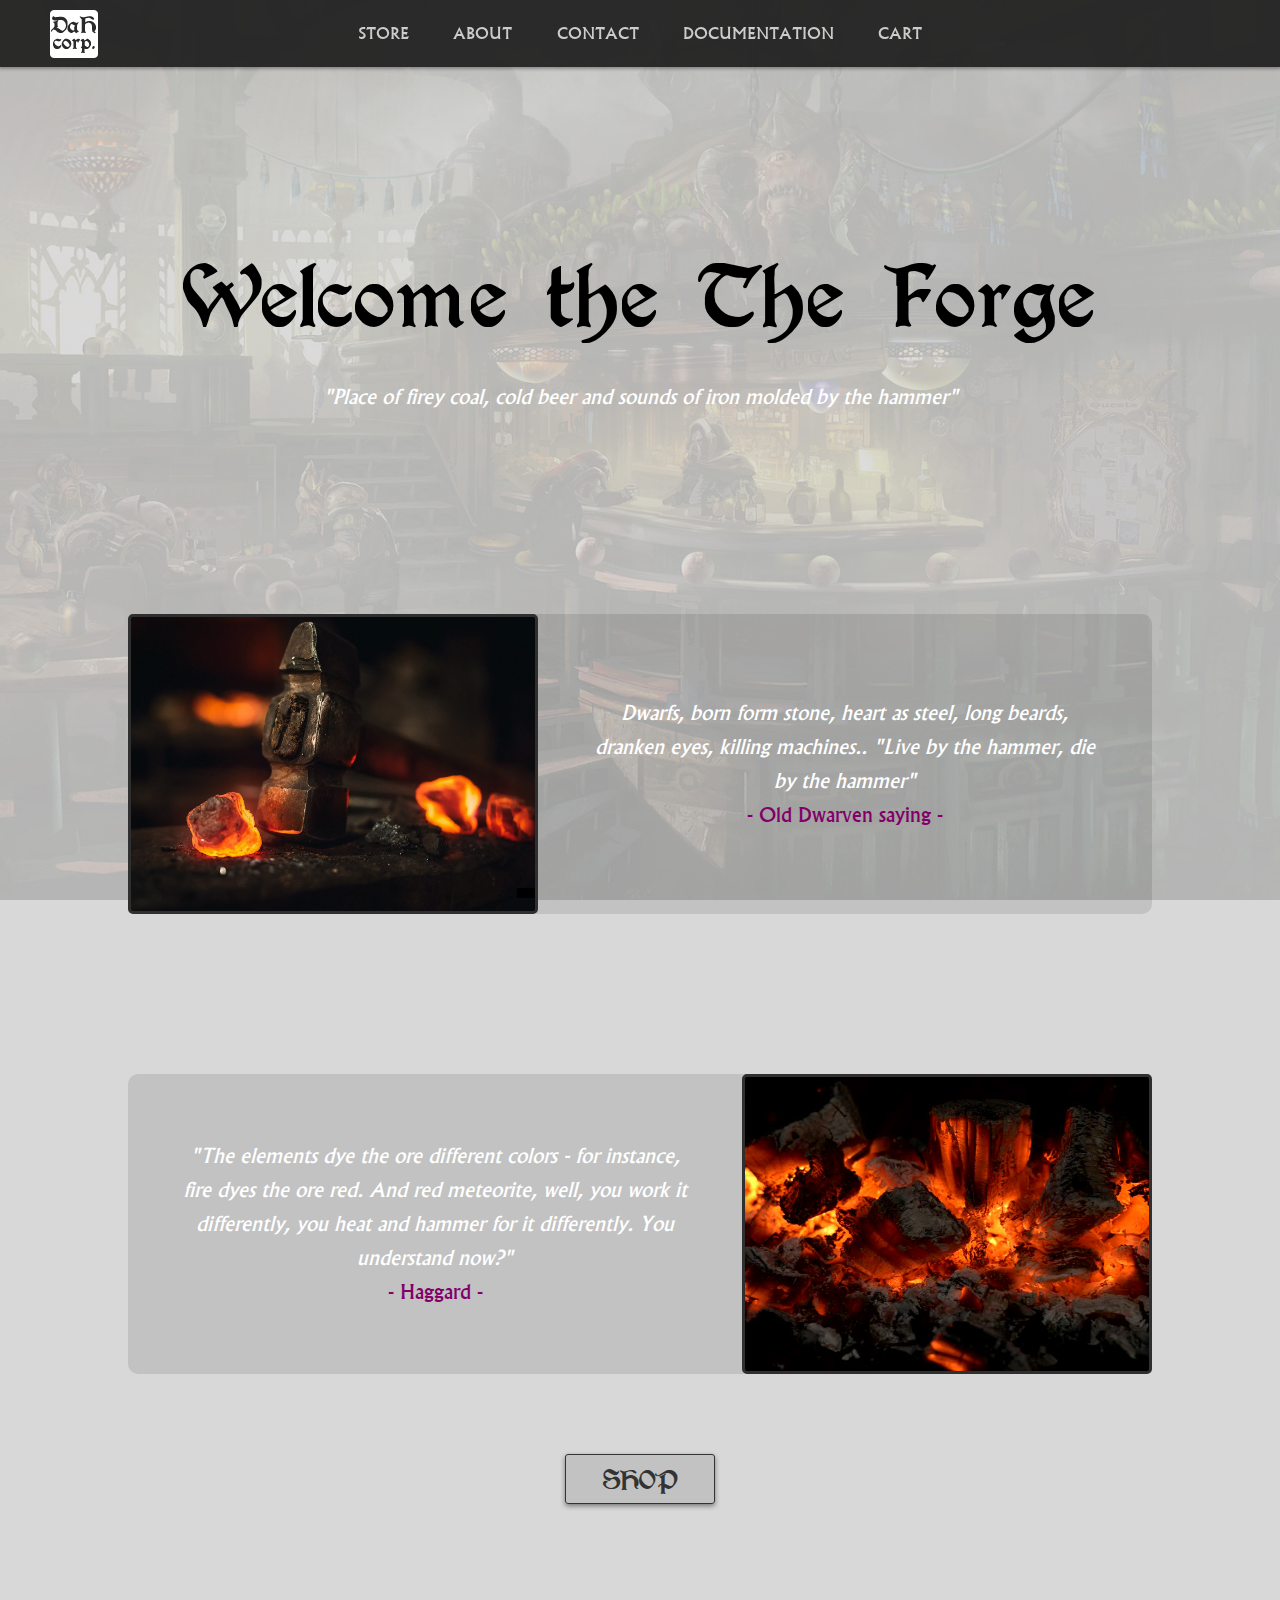
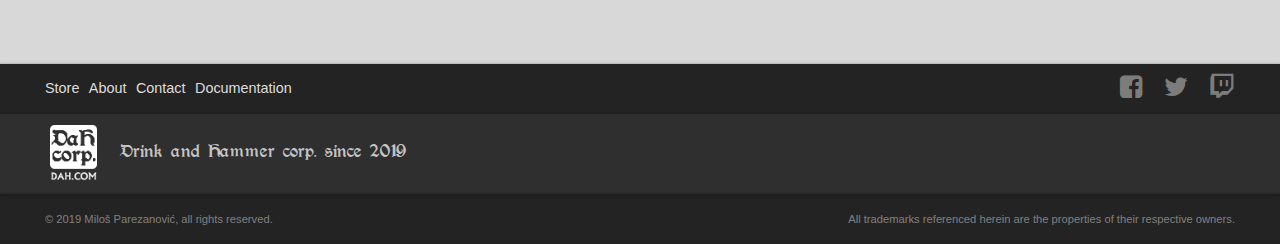
==== index.html @ f16fde9d "Add files via upload" ====
<!DOCTYPE html>
<html lang="en">
    <head>
        <meta charset="UTF-8">
        <meta name="viewport" content="width=device-width, initial-scale=1.0">
        <meta http-equiv="X-UA-Compatible" content="ie=edge">
        <script src="https://ajax.googleapis.com/ajax/libs/jquery/3.2.1/jquery.min.js"></script>
        <link type="text/css" rel="stylesheet" href="css/still.css">
        <link rel="stylesheet" href="https://cdnjs.cloudflare.com/ajax/libs/font-awesome/4.7.0/css/font-awesome.min.css">
        <meta name="description" content="Welcome the The Forge Place of firey coal, cold beer and sounds of iron molded by the hammer...">
		<meta name="keywords" content="Minerals, forge, shop, dwarfs, beer, mythology">
		<meta name="author" content="Miloš-Parezanović">
		<title>D&H Home</title>
    </head>
    <body >
        <!-- navigation -->
        <nav>
            <div class="menu-icon">
                <i class="fa fa-bars fa-2x"></i>
            </div>
            <a href="index.html" class="nav-logo-icon"></a>
                <div class="menu">
                        <ul>
                            <li><a href="store.html" >Store</a></li>
                            <li><a href="about.html">About</a></li>
                            <li><a href="contact.html">Contact</a></li>
                            <li><a href="#">Documentation</a></li>
                            <li><a href="cart.html">Cart</a></li>
                        </ul>
                </div>
        </nav>

        <section class="main-img-welcome"> 
            <section class="welcome-text">
                    <h1>Welcome the The Forge</h1>
                    <p>"Place of firey coal, cold beer and sounds of iron molded by the hammer"</p>
            </section>
            <section class="main-content">
                    <!-- wrapper start -->
                    <div class="wrapper-main">
                        <article class="article-container">
                            <article class="content-img">
        
                            </article>
                            <article class="content-dsc">
                                <p>Dwarfs, born form stone, heart as steel, long beards, dranken eyes, killing machines..
                                "Live by the hammer, die by the hammer"<br/> <em>- Old Dwarven saying -</em> </p>
                            </article>
                        </article>
                        <article class="article-container">
                            <article class="content-dsc2">
                                <p>
                                "The elements dye the ore different colors - for instance, fire dyes the ore red. And red meteorite,
                                well, you work it differently, you heat and hammer for it differently. You understand now?"<br/>
                                <em>- Haggard -</em>
                                </p>
                            </article>
                            <article class="content-img img2">
                            
                            </article>
                        </article>
                        <article class="to-the-store">
                            <a href="store.html"><button class="store-btn">shop</button></a>
                        </article>
                        
                    </div>
                </section>
                
        </section>
                <!-- footer -->
                <footer id="futer">
                    <div id="futer-media">
                        <div class="footer-media-container">
                            <div class="fu-media-left">
                                <ul>
                                    <li><a href="store.html">Store</a></li>
                                    <li><a href="about.html">About</a></li>
                                    <li><a href="contact.html">Contact</a></li>
                                    <li><a href="dokumentacija.pdf">Documentation</a></li>
                                </ul>
                            </div>
                            <div class="media-right">
                                <a href="https://www.facebook.com"><i class="fa fa-facebook-square footer-media fmedia-face" style="font-size:26px"></i></a>
                                <a href="https://twitter.com"><i class="fa fa-twitter footer-media fmedia-twit" aria-hidden="true" style="font-size:26px"></i></a>
                                <a href="https://www.twitch.tv"><i class="fa fa-twitch footer-media fmedia-twitch" aria-hidden="true" style="font-size:26px"></i></a>

                            </div>
                        </div>
                    </div>
                    <div class="footer-logo">
                            <a class="futer-logo-icon" href="index.html"></a>
                        <div class="corp">
                            <h3>Drink and Hammer corp. since 2019</h3>
                        </div>
                    </div>
                    <div class="futer-end">
                        <span>&copy; 2019 Miloš Parezanović, all rights reserved.</span>
                        <span class="rights">All trademarks referenced herein are the properties of their respective owners.</span>
                    </div>
                </footer> 
        
        <script type="text/javascript">
            $(document).ready(function(){
                $(".menu-icon").on("click",function(){
                    $("nav ul").toggleClass("showing");
                });
            });
        </script>
        <script src="js/main.js" type="text/javascript"></script> 
        
        
    </body>
</html>
---- css/still.css ----
*{
    margin:0;
    padding:0;
    box-sizing: border-box;
}
@font-face {
    font-family: Albertus;
    src: url('fonts/AlbertusMedium.ttf');
}
@font-face {
    font-family: Augusta;
    src: url('fonts/Augusta.ttf');
}
html{
    box-sizing: border-box;
    font-family: Arial, Helvetica, sans-serif;
    margin: 0px;
    padding: 0px;
}
body{
    line-height: 1.7;
    background: #D8D8D8;
    font-size: 16px;
    font-weight: 300;
    margin: 0px;
    padding: 0px;
}

img{
    max-width: 100%
}
.wrapper{
    max-width: 1140px;
    margin: 0 auto;
    padding-top: 100px;

}

/* navigation */
.nav-logo-icon{
    position: fixed;
    float: left;
    width: 48px;
    height: 48px;
    background: url("../images/logo-nav.png") center center no-repeat;
    background-size: auto;
    background-size: 100%;
    margin-top:10px;
    margin-left:50px;
}
nav{
    position: fixed;
    width: 100%;
}
nav ul{
    list-style: none;
    background: rgba(0,0,0,0);
    overflow: hidden;
    color:#fff;
    padding: 0px;
    text-align: center;
    margin: 0;
    transition: 1s;
}

nav {
    background-color:rgba(26,26,26,0.9);
    box-shadow: 0px 1px 3px 1px rgba(0,0,0,0.3);
    -webkit-tap-highlight-color: transparent;
}
nav ul li{
    display: inline-block;
    padding: 20px;
}
nav ul li a {
    text-decoration: none;
    color:#ccc;
    font-size: 16px;
    text-transform: uppercase;
    font-family: "Albertus";
}
.menu-icon{
    width: 100%;
    background: #000;
    text-align: right;
    box-sizing: border-box;
    padding: 15px 24px;
    cursor: pointer;
    color:#fff;
    display: none;
}
nav ul li .active{
    color:#de8ae5;
}
nav ul li a:hover{
    color:#fff;
}

/* index */

.main-img-welcome{
    background: url('../images/main-hall2.jpg') no-repeat;
    width: 100%;
    height: auto;
    background-attachment: fixed;
    background-size: cover;
    background-position: center;
    text-align: center;
    padding-top: 10px;
}
.welcome-text{
    width: 100%;
    height: auto;
    margin-top: 200px;
    margin-bottom: 200px;
}
.welcome-text h1{
    font-size: 100px;
    color: #000;
    margin:0;
    font-family: Augusta;
    font-weight: normal;
}
.welcome-text p {
    font-size: 20px;
    color: #fff;
    font-style: italic;
    font-family: Albertus;
    font-weight: normal;
    margin: 0;
}

.wrapper-main{
    width: 80%;
    margin:0 auto;
    overflow: hidden;
}
.main-content{
    height: auto;
    box-sizing: border-box;
    font-weight: normal;
}

.article-container{
    width: 100%;
    height: auto;
    display: flex;
    background-color: rgba(0, 0, 0, 0.1);
    margin-bottom: 10em;
    box-sizing: border-box;
    border-radius: 10px;
    justify-content: space-between;
}
.article-container:nth-last-of-type(2){
    margin-bottom: 5em;
}
.content-img{
    background: url('../images/home-forge.jpg') no-repeat;
    background-size: cover;
    background-position: center center;
    width: 40%;
    min-height: 300px;
    border: 3px solid #2F2F2F;
    border-radius: 5px;
}
.img2{
    background: url('../images/cole.jpg') no-repeat;
    background-size: cover;
    background-position: center center;
    border-radius: 5px;

}
.content-dsc{
    width: 50%;
    margin: auto auto;
    font-size: 20px;
    font-family: Albertus;
    text-align: center;
    color: #fff;
}
.content-dsc2{
    width: 50%;
    margin: auto auto;
    font-size: 20px;
    font-family: Albertus;
    text-align: center;
    color: #fff;
}

.content-dsc p{
    margin: 0;
    font-style: italic;
}

.content-dsc2 p{
    margin: 0;
    font-style: italic;
}

.content-dsc p em{
    font-style: normal;
    color:rgb(131, 0, 107);
}

.content-dsc2 p em{
    font-style: normal;
    color:rgb(131, 0, 107);
    
    
}
.to-the-store{
    width: 100%;
    margin-bottom: 10em;
}
.store-btn{
    background-color: rgba(0, 0, 0, 0.1);
    border: 1px solid #333;
    border-radius: 3px;
    width: 150px;
    height: 50px;
    margin: auto 0;
    color:#333;
    box-shadow: 0px 2px 5px 0px rgba(0, 0, 0, 0.45);
    cursor: pointer;
    font-family: Augusta;
    text-transform: uppercase;
    font-size: 30px;
    transition: 0.7s;
}

.store-btn:hover{
    background-color: #000;
    color: #fff;
}
.cashout{
    width: 50%;
    margin: 2em auto;
    text-align: center;
}
.cash-btn{
    background-color: rgba(0, 0, 0, 0.1);
    border: 1px solid #333;
    border-radius: 3px;
    width: 150px;
    height: 50px;
    margin: auto 0;
    color:#333;
    box-shadow: 0px 2px 5px 0px rgba(0, 0, 0, 0.45);
    cursor: pointer;
    font-family: Augusta;
    text-transform: uppercase;
    font-size: 30px;
    transition: 0.7s;
    margin-left:2em;
}

.cash-btn:hover{
    background-color: #000;
    color: #fff;
}

.back-btn{
    background-color: rgba(0, 0, 0, 0.1);
    border: 1px solid #333;
    border-radius: 3px;
    width: 230px;
    height: 50px;
    margin: auto 0;
    color:#333;
    box-shadow: 0px 2px 5px 0px rgba(0, 0, 0, 0.45);
    cursor: pointer;
    font-family: Augusta;
    text-transform: uppercase;
    font-size: 30px;
    transition: 0.7s;
}

.back-btn:hover{
    background-color: #000;
    color: #fff;
}

/*search*/


.info{
    height: 150px;
    width: 100%;
    border-bottom: 1px solid #c2c2c2;
}
.search{
    width: 80%;
    margin:0 auto;
}
.info input[type=text] {
    width: 100%;
    padding: 12px 20px;
    margin: 8px 0;
    box-sizing: border-box;
    border: 3px solid #c2c2c2;
    -webkit-transition: 0.5s;
    transition: 0.5s;
    outline: none;
    background: #D8D8D8;
    font-family: Albertus;
    font-size: 16px;
}
.info input[type=text]:focus {
    border: 3px solid #883e8b;
}

/* content*/

.content-container{
    width: 100%;
    margin-top: 1%;
    display: flex;
    justify-content: space-between;
}



/* item-boxes */

#item-container { 
    display: flex; 
    box-sizing: border-box;
    flex-wrap: wrap;
    justify-content: flex-start;
    -webkit-box-flex: 0;
    -ms-flex: 0 0 75%;
    flex: 0 0 75%;
    max-width: 75%;
    
} 


.item-box { 
    width: 30%;
    height: auto;
    font-family: Arial, Helvetica, sans-serif;
    text-align: center;
    background: #fff;
    margin: 10px;
    border: 1px solid #c2c2c2;
    padding: 0;

}
.item-dsc{
    padding: 0px 10px;
    padding-top: 20px;
}
.item-box h3{
    font-family: "Albertus";
}
.p-dsc{
    font-family:'Augusta';
    font-size: 20px;
}
.item-img{
    background:radial-gradient(#480727,#140f16);
    width: 100%;
    height: auto;
}
.item-name, .item-img, .item-price, .item-dsc{
	display:block;
	text-align: center;
}
.item-fig{
    margin: 0 0 1rem;
}
.item-cena{
    font-family: 'Albertus';
    font-size: 30px;
}
.currency{
    margin: 0 auto;
    display: flex;
    justify-content: center;
}
.price{
    display: flex;
	margin: 20px 0px;
	justify-content: space-between;
}
.price-img{
    display: flex;
}
.price-icon{
    margin-top:7px;
    background: url('../images/currency.png') no-repeat;
    background-size: contain;
    width: 40px;
    height: 40px;
}
.price button {
    background-image: linear-gradient(180deg,#a5c700,#86b300);
    border: 1px solid #7fab34;
    border-radius: 3px;
    width: 45px;
    height: 40px;
    margin: auto 0;
    color:#333;
    box-shadow: 0px 2px 5px 0px rgba(0, 0, 0, 0.45);
    cursor: pointer;
}
.price button:hover{
    filter:brightness(110%);
}
.buy-out{
    color: #fff;
    padding: 7px;
    padding-top: 5px;
    padding-bottom: 8px;
}


/*filters*/

.sideHeader{
    text-align: justify;
    border-bottom: solid 1px #c2c2c2;
    padding: 10px;
    margin-right: 20px;
    padding-left: 0px;
}
.sideHeader ul {
    list-style: none;
    margin: 0 auto;
    padding: 0px;
    margin-bottom: 20px;
}
.sideHeader ul a{
    text-decoration: none;
    color:#404040;
    font-family: Albertus;
    font-size: 16px;
    
}

.sideHeader h4{
    font-family: Augusta;
    font-size: 1.7em;
    margin: 0px;
    color:#404040;
}

.content-end{
    width: 100%;
    height: 50px;
    border-top: 1px solid #c2c2c2;
    margin-top: 2%;
}



/* footer */

#futer {
    width: 100%;
}

.futer-end {
    height: 50px;
	font-family: Arial, Helvetica, sans-serif;
	font-size: 0.7em;
	color: rgba(255,255,255,0.43);
	text-align:left;
    padding-left:45px;
    padding-right:45px;
    background-color:rgba(15, 15, 15, 0.9);
    box-shadow: 0px 1px 3px 1px rgba(0,0,0,0.3);
    display: flex;
    justify-content: space-between;
	
	
}
.futer-end span{
    margin: auto 0;
}

#futer-media{
    width: 100%;
    height: auto;
    background-color:rgba(15, 15, 15, 0.9);
    box-shadow: 0px 1px 3px 1px rgba(0,0,0,0.3);
}
.footer-media-container{
    padding:0px 45px;
    display: flex;
    justify-content: space-between;
    padding-top:10px;
    padding-bottom: 10px;
}

.fu-media-left ul  {
    margin:0px;
    padding: 0px;
    list-style-type: none;
    
}
.fu-media-left ul li{
    display:inline-block;
    margin-right: 5px;
}

.fu-media-left ul li a {
	text-decoration: none;
	color: #ddd;
    font-size: 0.9em;
    cursor: pointer;
    
}
.footer-media{
    transition: .2s;
    color: rgba(255,255,255,0.43);
    cursor: pointer;
    margin-left:17px;
}
.fmedia-face:hover{
    color:#3e4e70;
}
.fmedia-twit:hover{
    color:#2d6d96;
}
.fmedia-twitch:hover{
    color:#6441A4;
}
.fu-media-left ul li a:hover {
	color: #fff;
}
.footer-logo{
    height: 80px;
    background: #2F2F2F;
    padding-left: 40px;
    padding-right: 40px;
    box-shadow: 0px 1px 3px 1px rgba(0,0,0,0.3);
    padding-top: 10px;
    padding-bottom: 10px;
}
.futer-logo-icon{
    position: absolute;
    width: 47px;
    height: 58px;
    background: url("../images/logo-footer.png") center center no-repeat;
    background-size: auto;
    background-size: 100%;
    margin-left: 10px;
}
.corp{
    margin-left:80px;
}
.corp h3{
    font-family: Augusta;
    color: rgba(255, 255, 255, 0.726);
    font-size: 20px;
    font-weight: 100;
    margin-top:10px;
    
}

/* about */

.aboutPic {
	background:url('../images/About.png') no-repeat;
	width:25%;
	height:400px;
	border-radius:10px;
	float:left;
}
.aboutInfo {
	width:70%;
	text-align:justify;
	float:right;

}

.about-inner-container-text h1{
	text-align:center;
	color: #333;
	font-family:Augusta;
	font-size:50px;
	
}

.about-inner-container-text p{
	color:#FFF;
	font-size:18px;
    padding-right:20px;
    font-family: Albertus;
    text-align: center;
	
}
.wp-about{
    min-height: 700px;
}

.about-store h3 {
	text-align:center;
	color: #333;
	padding-top:30px;
	font-family:Augusta;
	font-size:50px;
	
}

.about-store p{
	color:rgb(131, 0, 107);
	font-size:18px;
    text-align:center;
    font-family: Albertus;
	
}

.about-store p em {
    color: rgb(0, 0, 0);
}

.about-store{
	margin-bottom: 10%;
}
.about-container{
    width: 100%;
    display: flex;
    box-sizing: border-box;
    flex-direction: row;
    
    border-radius: 100px;

}
.about-inner-container-text{
    flex:1;
    padding: 10px;
    
}

.about-inner-container-img img{
    border-radius: 10px;
}
.bg-store{
    background: url('../images/bodystore.jpg') no-repeat;
    background-position: center center;
    background-attachment: fixed;
    background-size: cover;
}

/* cart */

#cart-content{
    width: 100%;
    height: auto;
    background: url('../images/cart-body.png') no-repeat;
    background-size: cover;
    background-position: center center;
    
}
.shopping-cart {
    width: 100%;
    height: auto;
    margin: 50px auto;
    background: #FFFFFF;
    box-shadow: 1px 2px 3px 0px rgba(0,0,0,0.10);
    border-radius: 6px;
    display: flex;
    flex-direction: column;
}
.cart-title {
    background: url('../images/cart-banner.png') no-repeat;
    background-size: cover;
    background-position: center center;
    height: auto;
    border-bottom: 1px solid #c2c2c2;
    padding-left:50px;
    

}
.cart-title h4{
    color: rgb(255, 255, 255);
    font-size: 50px;
    font-family: Augusta;
    margin: 0;
    font-weight: normal;
}
   
.cart-item {
    padding: 5px 30px;
    height: 120px;
    display: flex;
    font-family: Albertus;
    border-bottom: 1px solid #333;
    justify-content: space-between;
    box-sizing: content-box;
}
   
.cart-image {
    width: 10%;
    
}

.cart-image img{
    width: 100%;
    background:radial-gradient(#480727,#140f16);
    border-radius: 5px;
}

.cart-dsc {
    padding-top: 30px;
    width: 115px;
}
   
.cart-dsc span {
    display: block;
    font-size: 18px;
    color: #333;
    text-align: center;
}
.item-quantity {
    padding-top: 30px;
}
.item-quantity span{
    text-align: center;
    font-size: 20px;
    color:#333;
    font-weight: 300;
}

.total-price {
    width: 83px;
    padding-top: 30px;
    text-align: center;
    font-size: 20px;
    color: #333;
    font-weight: 300;
}
.total-price em {
    font-family: Augusta;
    font-size: 23px;
    margin-left:5px;
}
.cart-remove{
    padding-top: 28px;
}
.remove-btn{
    background-image: linear-gradient(180deg, #d86e7c, #bb2f3b);
    border: 1px solid #ab3434;
    border-radius: 3px;
    width: 45px;
    height: 40px;
    color:#333;
    box-shadow: 0px 2px 5px 0px rgba(0, 0, 0, 0.45);
    cursor: pointer;
    padding: 7px;
    padding-top: 4px;
    padding-bottom: 8px;
}
.remove-btn:hover{
    filter: brightness(110%);
}

#cart-content h1{
    text-align: center;
    font-family: Augusta;
    color: #333;
}

/* contact-form */
.bdy-contact{
    background: url('../images/contact.jpg') no-repeat;
    background-size: cover;
    background-position: center center;
}
.contact-wrapper{
    display: flex;
  
}

.customer-info{
    font-size: 25px;
}
.customer-info p{
    font-size: 20px;
    color:#5e0201;
}
.form{
    min-height: 900px;
    padding-top: 100px;
}

.contact-container{
    max-width: 800px;
    margin-left:auto;
    margin-right:auto;
    padding: 1rem;
    font-family: Albertus;
    font-weight: normal;
    margin-bottom: 2em;
}
.customer-info{
    width: 40%;
    font-family: Augusta;
    font-weight: normal;
}
.customer-info ul{
    list-style: none;
    padding: 0;
}
.contact-form{
    width: 60%;
}
.contact-form h3{
    font-family: Augusta;
    font-size: 40px;
}
.contact-wrapper{
    border-radius: 5px;
    font-size: 20px;
    
}
.contact-wrapper >*{
    padding: 1em;
}
.customer-info h3, .customer-info ul{
    text-align: center;
    margin: 1rem 0 0 0
}
.customer-info h3{
    font-family: Augusta;
    font-size: 40px;
    margin: 0;
}

.contact-form  label{
    display:block;
}
.contact-form  p {
    margin:0;
}

.contact-form  input, .contact-form  textarea{
    width: 100%;
    padding: 0.5em;
    background:none;
    border: none;
    border-radius: 3px;
    border: 1px solid #5e0201;
}
.contact-form  textarea{
    font-family: Augusta;
    font-size: 18px;
}
.contact-form input{
    font-family: Augusta;
    font-size: 20px;
}
.contact-form  button{
    background: url('../images/sub.png') no-repeat;
    background-size: cover;
    background-position: center center;
    width: 100px;
    height: 100px;
    border-radius: 100%;
    margin:0 auto;
    border:none;
    display: block;
    cursor: pointer;
}
.msg{
    text-align: center;
}

.error {
    color:#5e0201;
    font-style: italic;
    font-family: Augusta;
    font-size: 20px;
}

.output {
    margin-left: 10px;
    color:#5e0201;
}
.form-heading h1{
    margin: 0px;
    color:#333;
    font-family: Augusta;
    font-size: 50px;
    text-align: center;
}

/* LARGE SCREENS Form*/

@media(min-width:700px){
    .contact-wrapper > *{
      padding:2em;
    }
  
    .customer-info h3, .customer-info ul{
      text-align: left;
    }
  }


/* media-query's*/

@media (min-width: 768px){
    .filter-area {
        -webkit-box-flex: 0;
        -ms-flex: 0 0 25%;
        flex: 0 0 25%;
        max-width: 25%;
    }
    #item-container{
        margin-left:29px;
    }
    .about-container{
        background-color: rgba(0, 0, 0, 0.1);
    }
    .sideHeader ul a li:hover{
        color: #883e8b;
    }
    .contact-container{
        background: url('../images/form.png') no-repeat;
        background-size: cover;
    }
}
@media (max-width: 1000px){
    .cashout{
        width: 90%;
    }
}
@media (max-width: 540px){
    .cash-btn{
        margin: 0 auto;
    }
}
@media screen and (max-width: 768px){
    .item-box{
        width: 50%;
        margin: 0 auto;
        margin-bottom: 20px;
    }
    .item-img{
        height: auto;
    }
    .content-container{
        display: block;
    }
    #item-container{
        max-width: 100%;
        margin-top: 10%;
    }
    .filter-area{
        width: 50%;
        margin: 0 auto;
        text-align: center;
    }
    .sideHeader{
        text-align: center;
    }
    .info{
        width: 80%;
        margin: 0 auto;
    }
    .about-inner-container-img img{
        width: 50%;
        display: block;
        margin:0 auto;
    }
    .about-container{
        flex-direction: column;
    }
    .about-inner-container-text p{
        color:#333;
        font-size:18px;
        font-family: Albertus;
        text-align: center;
        font-weight: normal;
        
    }
    .article-container{
        flex-direction: column;
        justify-content: center;
    }
    .content-img{
        width: 100%;
    }
    .content-dsc{
        width: 100%;
        margin: 10px 0;
    }
    .content-dsc2{
        width: 100%;
        margin: 10px 0;
        
    }

    .side-filter-cat{
        width: 50%;
    }
    .side-filter-cat a{
        text-decoration: none;
        font-family: Albertus;
        color:#333;
        font-weight: normal;
    }
    .sort{
        width: 50%;
        margin: 0 auto;
    }
    .sort a li{
        margin: 10px 0;
        padding: 10px;
        border: 1px solid #333;
        border-radius: 5px;
        background-image: linear-gradient(180deg,#6d696d,#2e2e2e);
        font-weight: normal;
        color:#fff;
    }
    .side-filter-cat a li {
        margin: 10px 0;
        padding: 10px;
        border: 1px solid #333;
        border-radius: 5px;
        background-image: linear-gradient(180deg,#6d4570,#83006b);
        font-weight: normal;
        color:#fff;
    }
    .side-filter-cat a li:hover{
        color:#fff;
    }
    .contact-wrapper{
        background: url('../images/form2.png') no-repeat;
        background-size: cover;
        background-position: center center;
    }
    .customer-info{
        padding-top:0px;
    }
    
    
}
@media (max-width: 700px){
    .contact-wrapper{
        background: #fff;
        box-shadow: 0 0 20px 0 rgba(72,94,116,0.7);
    }
    .customer-info{
        background: #c2c2c2;
    }
}
@media screen and (max-width: 500px){
    #item-container{
        flex-direction: column;
    }
    .item-box{
        width: 90%;
    }
    .side-filter-cat{
        width: 90%;
    }
    .contact-form  button{
        margin: 0 auto;
    }
    #ispis ul{
        text-align: left;
    }
}
@media screen and (max-width: 450px){
    .footer-media-container{
        padding:0px 45px;
        display: flex;
        justify-content: space-between;
        padding-top:10px;
        padding-bottom: 10px;
        flex-direction: column;
    }
    .fu-media-left{
        text-align: center;
    }
    .media-right{
        margin-top:10px;
        text-align: center;
    }
    .rights{
        display: none;
    }
    .corp h3{
        margin-top:5px;
        text-align: center;
    }
    .cash-btn{
        margin-top: 1em;
    }
}

@media screen and (max-width: 1200px){
    .wrapper{
        width: 90%;
        margin: 0 auto;
    }
    body{
        line-height: 1.3;
    }
    .price-icon{
        margin-top: 0;
    }
}
@media(max-width: 800px){
    .nav-logo-icon{
        position: fixed;
        top:0;
        margin-top:9px;
        margin-left: 20px;
    }
    nav ul{
        max-height: 0px;
        background: #000;
    }

    nav.black ul{
        background:#000;
    }
    .showing{
        max-height: 25em;
    }
    nav ul li {
        box-sizing: border-box;
        width: 100%;
        padding: 24px 0;
        text-align: center;
    }
    .menu-icon{
        display: block;
    }
    nav ul li a {
        font-size: 20px;
    }

    .search{
        width: 100%;
        margin:0 auto;
    }

    .info input[type=text] {
        width: 100%;
        padding: 12px 20px;
        margin: 8px 0;
        box-sizing: border-box;
        border: 3px solid #c2c2c2;
        -webkit-transition: 0.5s;
        transition: 0.5s;
        outline: none;
        background: #D8D8D8;
        font-family: Albertus;
        font-size: 16px;
    }
    .info input[type=text]:focus {
        border: 3px solid #883e8b;
        
    }
    .contact-wrapper{
        display: flex;
        flex-direction: column;
      
    }
    .contact-form{
        width: 100%;
    }
    .customer-info{
        width: 100%;
    }

    /* cart */

    .shopping-cart {
        width: 100%;
        height: auto;
        overflow: hidden;
    }
    .cart-item {
        height: auto;
        flex-wrap: wrap;
        justify-content: center;
    }
    .cart-image img {
        width: 50%;
    }
    .cart-title{
        padding: 0px;
        text-align: center;
    }
    .cart-title h4{
        font-size: 45px;
    }
    .cart-image,
    .item-quantity,
    .cart-dsc {
        width: 100%;
        text-align: center;
        margin: 6px 0;
    }
    .item-quantity{
        padding-top: 10px;
    }
    .total-price{
        width: 100%;
        text-align: center;
        padding-top: 10px;
        margin-right:0px;
    }
    .cart-remove{
        padding: 30px 0;
    }
}
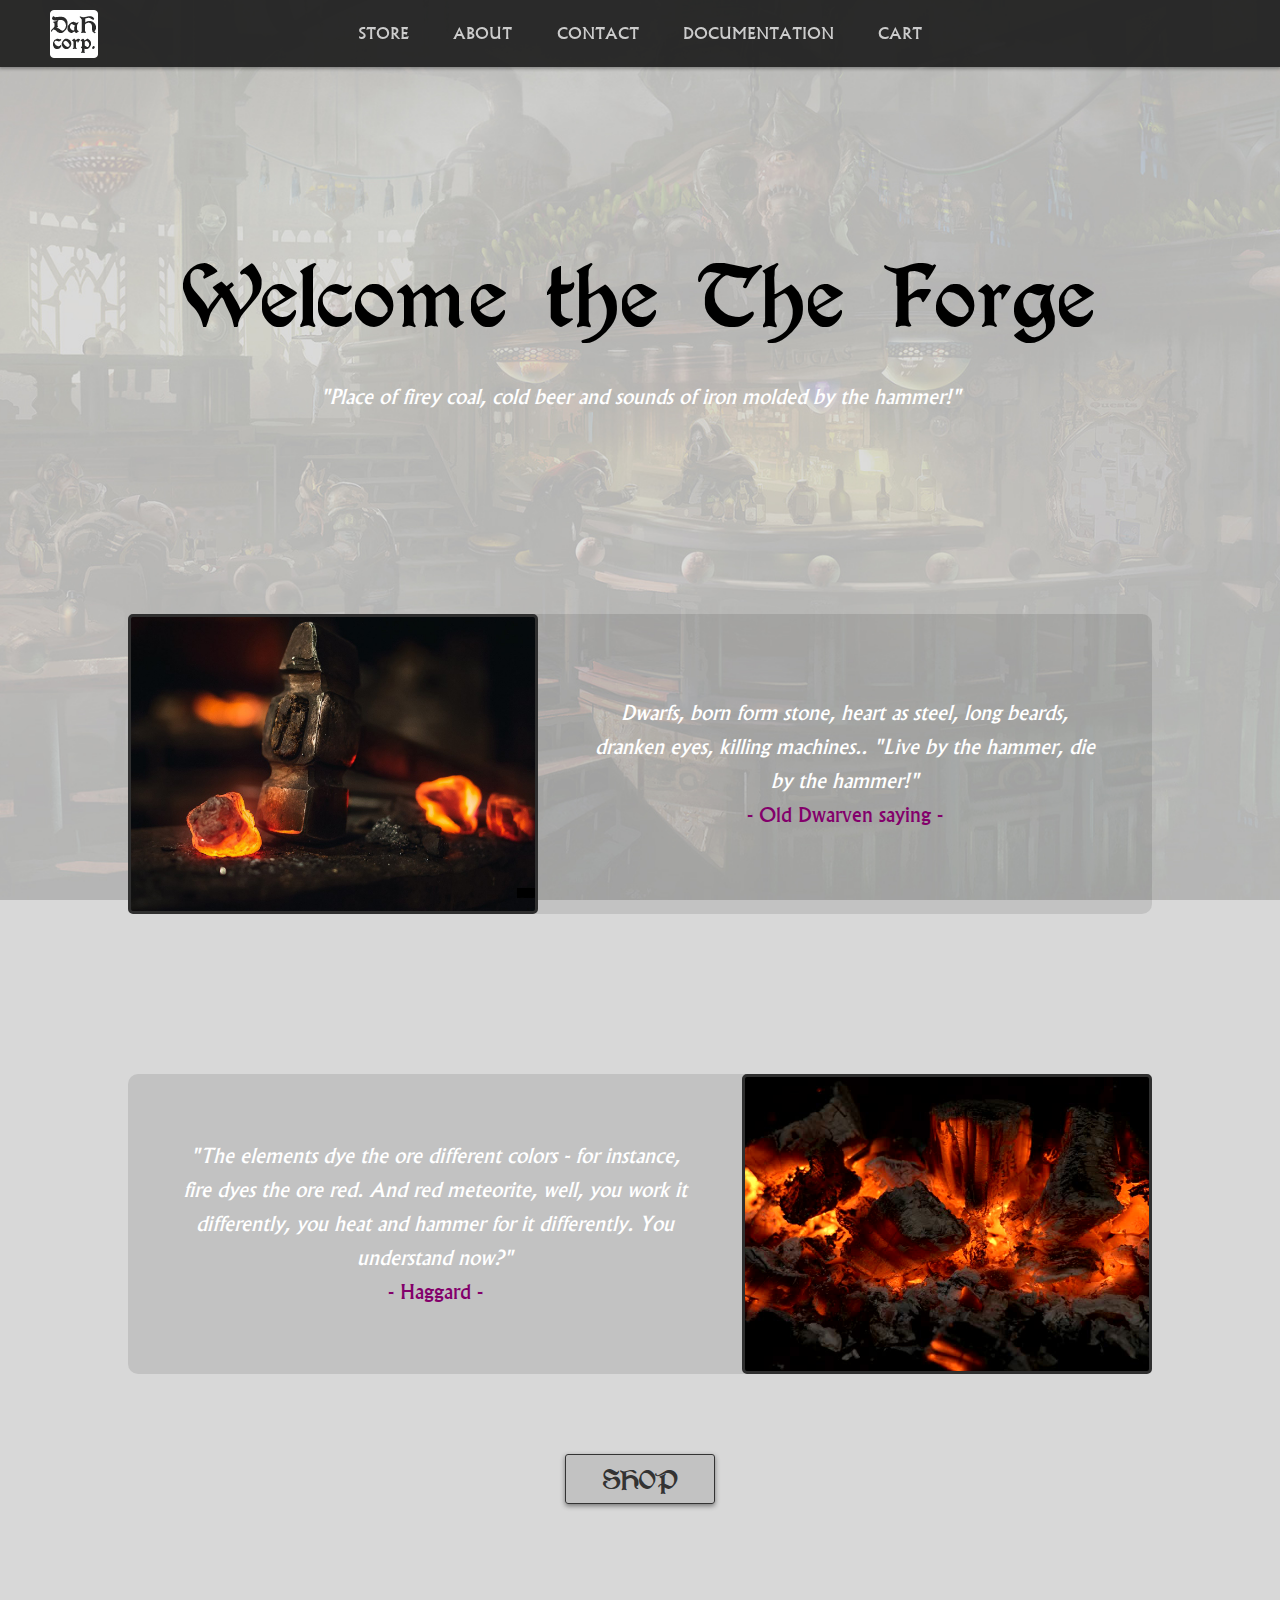
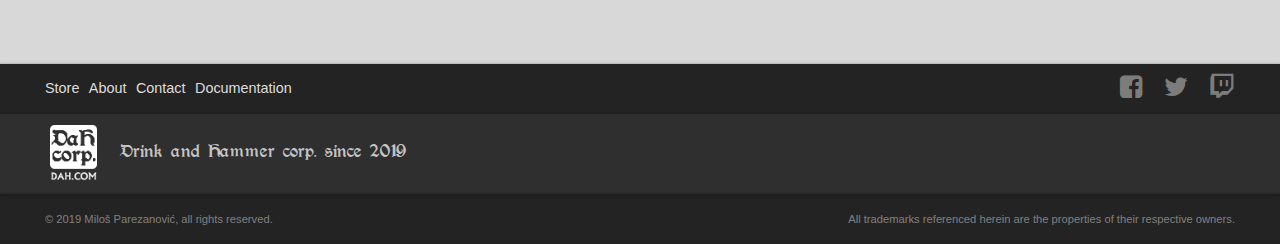
==== commit 3712db1f: "Update index.html" ====
--- a/index.html
+++ b/index.html
@@ -5,6 +5,7 @@
         <meta name="viewport" content="width=device-width, initial-scale=1.0">
         <meta http-equiv="X-UA-Compatible" content="ie=edge">
         <script src="https://ajax.googleapis.com/ajax/libs/jquery/3.2.1/jquery.min.js"></script>
+	<link rel="shortcut icon" href="favicon/favicon.ico">
         <link type="text/css" rel="stylesheet" href="css/still.css">
         <link rel="stylesheet" href="https://cdnjs.cloudflare.com/ajax/libs/font-awesome/4.7.0/css/font-awesome.min.css">
         <meta name="description" content="Welcome the The Forge Place of firey coal, cold beer and sounds of iron molded by the hammer...">
@@ -24,7 +25,7 @@
                             <li><a href="store.html" >Store</a></li>
                             <li><a href="about.html">About</a></li>
                             <li><a href="contact.html">Contact</a></li>
-                            <li><a href="#">Documentation</a></li>
+                            <li><a href="dokumentacija.pdf">Documentation</a></li>
                             <li><a href="cart.html">Cart</a></li>
                         </ul>
                 </div>
@@ -33,7 +34,7 @@
         <section class="main-img-welcome"> 
             <section class="welcome-text">
                     <h1>Welcome the The Forge</h1>
-                    <p>"Place of firey coal, cold beer and sounds of iron molded by the hammer"</p>
+                    <p>"Place of firey coal, cold beer and sounds of iron molded by the hammer!"</p>
             </section>
             <section class="main-content">
                     <!-- wrapper start -->
@@ -44,7 +45,7 @@
                             </article>
                             <article class="content-dsc">
                                 <p>Dwarfs, born form stone, heart as steel, long beards, dranken eyes, killing machines..
-                                "Live by the hammer, die by the hammer"<br/> <em>- Old Dwarven saying -</em> </p>
+                                "Live by the hammer, die by the hammer!"<br/> <em>- Old Dwarven saying -</em> </p>
                             </article>
                         </article>
                         <article class="article-container">
@@ -80,9 +81,9 @@
                                 </ul>
                             </div>
                             <div class="media-right">
-                                <a href="https://www.facebook.com"><i class="fa fa-facebook-square footer-media fmedia-face" style="font-size:26px"></i></a>
-                                <a href="https://twitter.com"><i class="fa fa-twitter footer-media fmedia-twit" aria-hidden="true" style="font-size:26px"></i></a>
-                                <a href="https://www.twitch.tv"><i class="fa fa-twitch footer-media fmedia-twitch" aria-hidden="true" style="font-size:26px"></i></a>
+                                <a href="https://www.facebook.com" target="_blank"><i class="fa fa-facebook-square footer-media fmedia-face" style="font-size:26px"></i></a>
+                                <a href="https://twitter.com" target="_blank"><i class="fa fa-twitter footer-media fmedia-twit" aria-hidden="true" style="font-size:26px"></i></a>
+                                <a href="https://www.twitch.tv" target="_blank"><i class="fa fa-twitch footer-media fmedia-twitch" aria-hidden="true" style="font-size:26px"></i></a>
 
                             </div>
                         </div>
@@ -110,4 +111,4 @@
         
         
     </body>
-</html>+</html>
--- a/css/still.css
+++ b/css/still.css
@@ -819,6 +819,7 @@
 .contact-wrapper >*{
     padding: 1em;
 }
+
 .customer-info h3, .customer-info ul{
     text-align: center;
     margin: 1rem 0 0 0
@@ -886,14 +887,18 @@
     font-size: 50px;
     text-align: center;
 }
-
+.customer-info{
+    padding: 1em;
+}
 /* LARGE SCREENS Form*/
 
 @media(min-width:700px){
     .contact-wrapper > *{
       padding:2em;
     }
-  
+    .customer-info{
+        padding: 1em;
+    }
     .customer-info h3, .customer-info ul{
       text-align: left;
     }
@@ -1036,7 +1041,9 @@
     .customer-info{
         padding-top:0px;
     }
-    
+    .customer-info, .customer-info h3{
+        text-align: center;
+    }
     
 }
 @media (max-width: 700px){
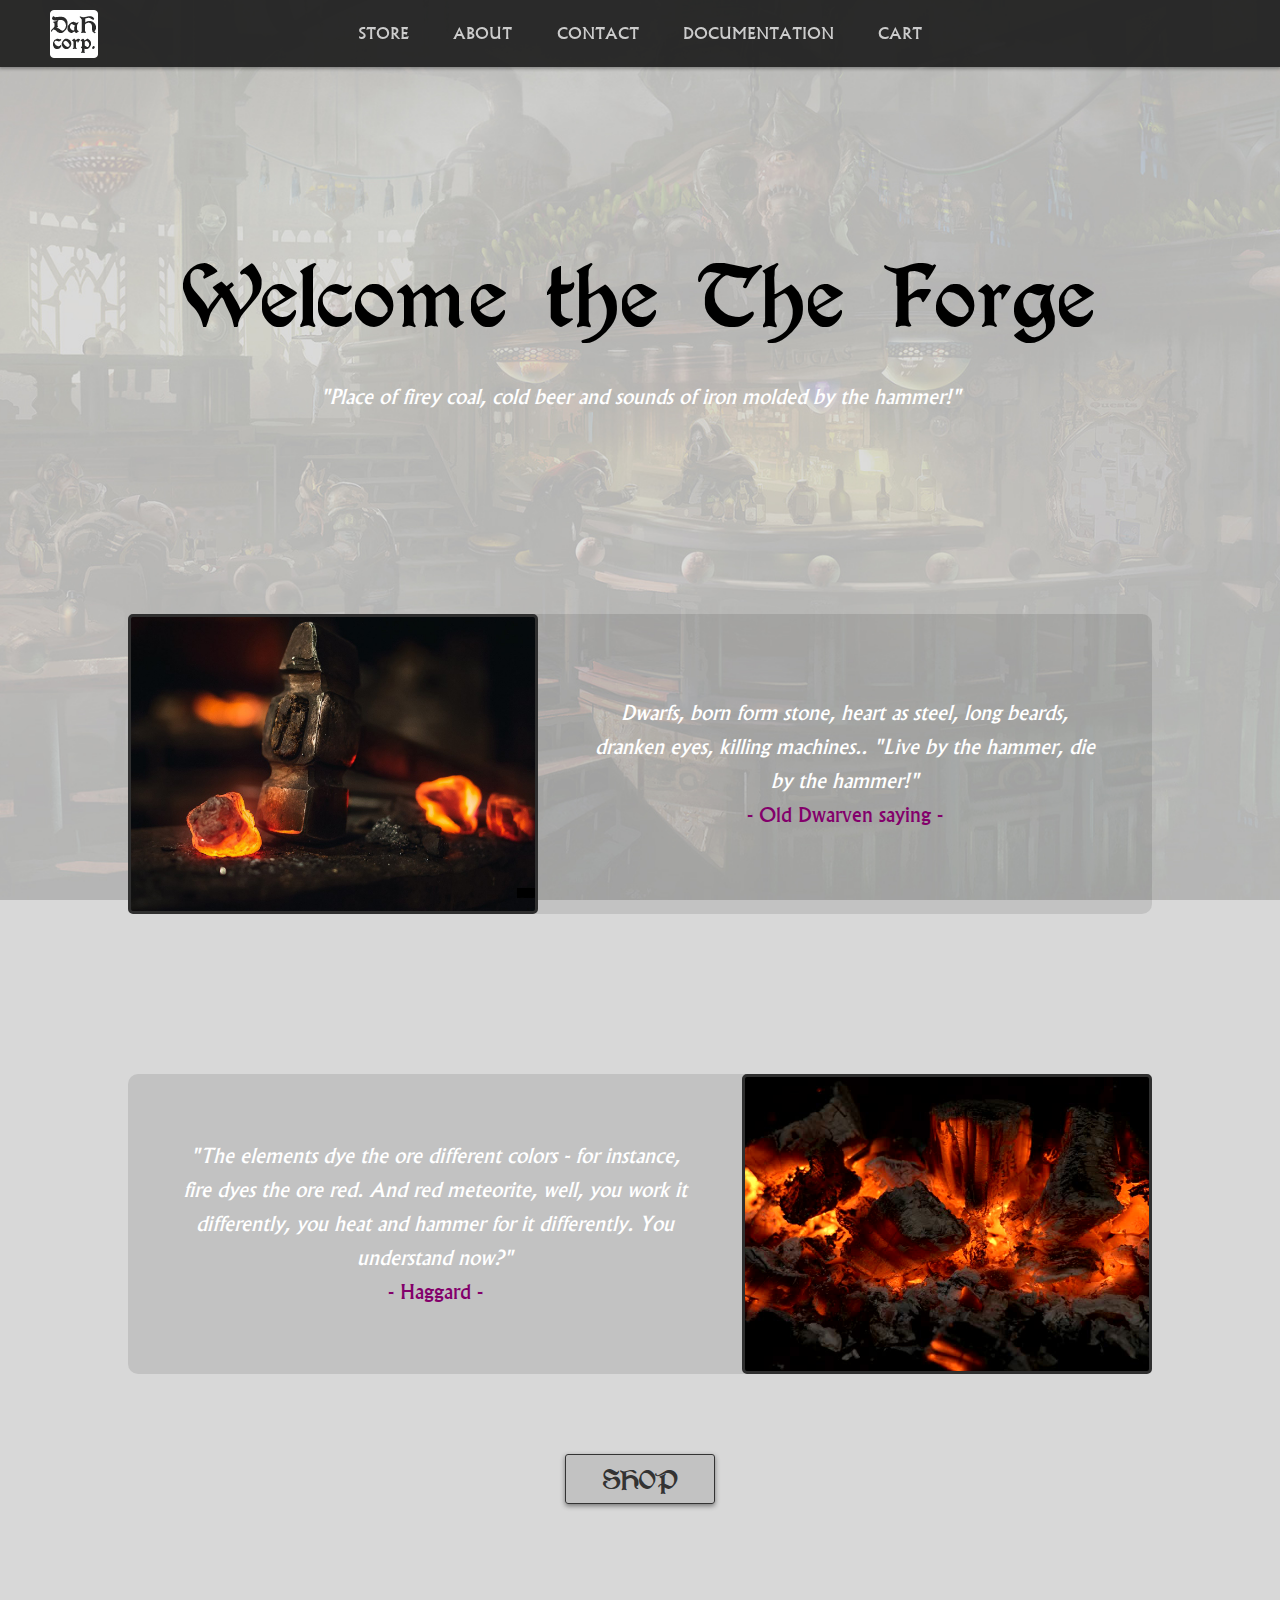
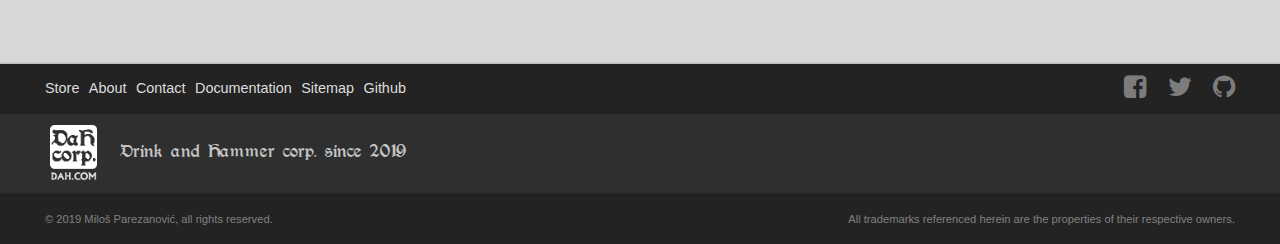
==== commit ce15c93a: "Update index.html" ====
--- a/index.html
+++ b/index.html
@@ -25,7 +25,7 @@
                             <li><a href="store.html" >Store</a></li>
                             <li><a href="about.html">About</a></li>
                             <li><a href="contact.html">Contact</a></li>
-                            <li><a href="dokumentacija.pdf">Documentation</a></li>
+                            <li><a href="dokumentacija.pdf" target="_blank">Documentation</a></li>
                             <li><a href="cart.html">Cart</a></li>
                         </ul>
                 </div>
@@ -77,13 +77,15 @@
                                     <li><a href="store.html">Store</a></li>
                                     <li><a href="about.html">About</a></li>
                                     <li><a href="contact.html">Contact</a></li>
-                                    <li><a href="dokumentacija.pdf">Documentation</a></li>
+                                    <li><a href="dokumentacija.pdf" target="_blank">Documentation</a></li>
+				    <li><a href="sitemap.xml" target="_blank">Sitemap</a></li>
+				    <li><a href="https://github.com/MPSites" target="_blank">Github</a></li>	
                                 </ul>
                             </div>
                             <div class="media-right">
                                 <a href="https://www.facebook.com" target="_blank"><i class="fa fa-facebook-square footer-media fmedia-face" style="font-size:26px"></i></a>
                                 <a href="https://twitter.com" target="_blank"><i class="fa fa-twitter footer-media fmedia-twit" aria-hidden="true" style="font-size:26px"></i></a>
-                                <a href="https://www.twitch.tv" target="_blank"><i class="fa fa-twitch footer-media fmedia-twitch" aria-hidden="true" style="font-size:26px"></i></a>
+                                <a href="https://github.com/MPSites" target="_blank"><i class="fa fa-github footer-media fmedia-git" aria-hidden="true" style="font-size:26px"></i></a>
 
                             </div>
                         </div>
